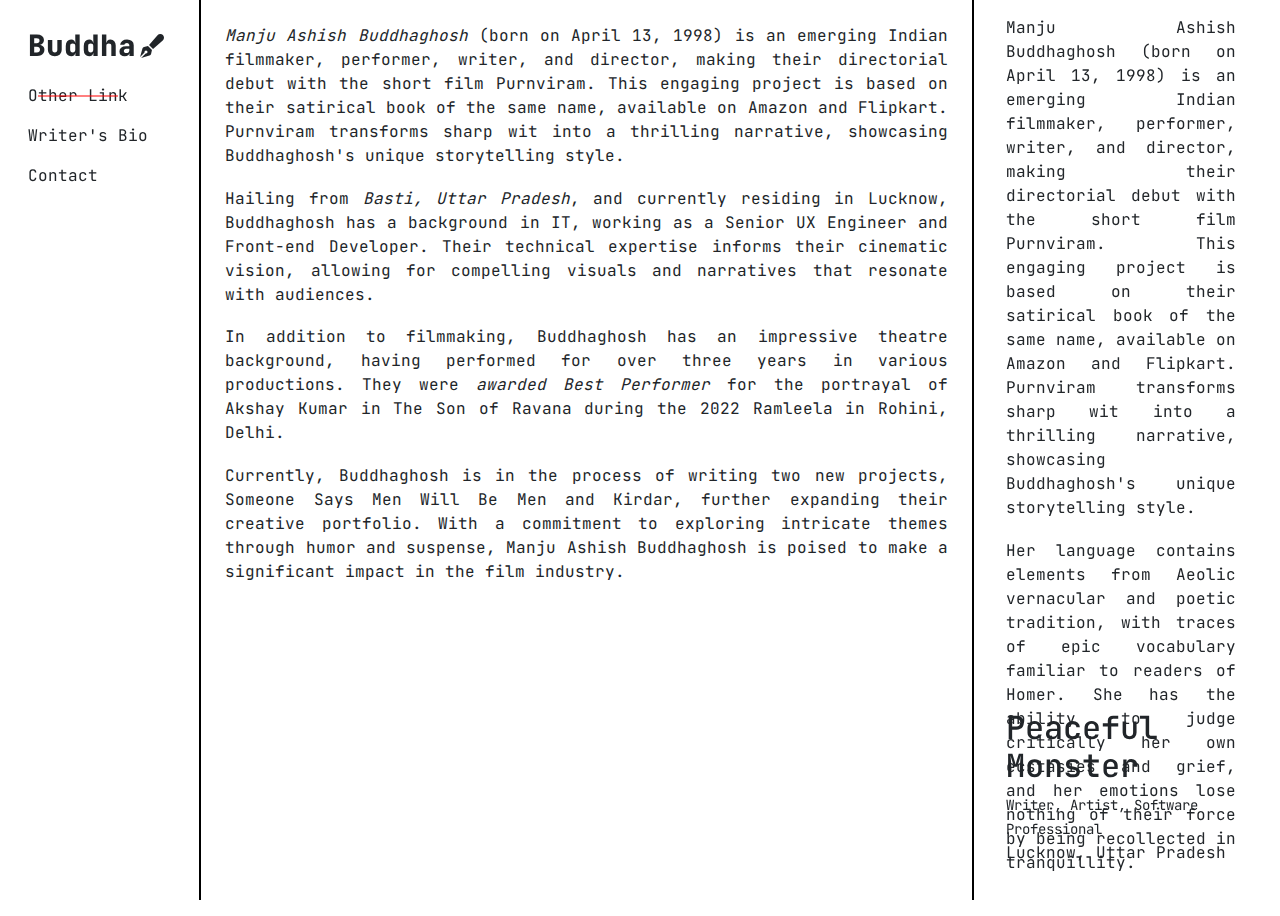
==== bio.html @ b1388e69 "writer theme project setup" ====
<!DOCTYPE html>
<html lang="en">
  <head>
    <meta charset="UTF-8" />
    <meta name="viewport" content="width=device-width, initial-scale=1.0" />
    <link href="https://cdn.jsdelivr.net/npm/bootstrap@5.3.3/dist/css/bootstrap.min.css" rel="stylesheet" />
    <link href="https://cdnjs.cloudflare.com/ajax/libs/font-awesome/6.6.0/css/all.min.css" rel="stylesheet" />
    <link rel="stylesheet" href="css/theme.css" />
    <link rel="stylesheet" href="css/bio/bio.css" />
    <script src="https://ajax.googleapis.com/ajax/libs/jquery/3.7.1/jquery.min.js"></script>
    <title>Template</title>
  </head>
  <body>
    <div class="bio container-fluid">
      <div class="row">
        <div class="col-lg-2 col-md-3 col-sm-4">
          <div id="sidemenu" class="position-sticky top-0"></div>
        </div>
        <div class="col-lg-7 col-md-5 col-sm-5">
          <div class="bio-content py-4">
            <p class="text"><em>Manju Ashish Buddhaghosh</em> (born on April 13, 1998) is an emerging Indian filmmaker, performer, writer, and director, making their directorial debut with the short film Purnviram. This engaging project is based on their satirical book of the same name, available on Amazon and Flipkart. Purnviram transforms sharp wit into a thrilling narrative, showcasing Buddhaghosh's unique storytelling style.</p>
            <p class="text">Hailing from <em>Basti, Uttar Pradesh</em>, and currently residing in Lucknow, Buddhaghosh has a background in IT, working as a Senior UX Engineer and Front-end Developer. Their technical expertise informs their cinematic vision, allowing for compelling visuals and narratives that resonate with audiences.</p>
            <p class="text">In addition to filmmaking, Buddhaghosh has an impressive theatre background, having performed for over three years in various productions. They were <em>awarded Best Performer</em> for the portrayal of Akshay Kumar in The Son of Ravana during the 2022 Ramleela in Rohini, Delhi.</p>
            <p class="text">Currently, Buddhaghosh is in the process of writing two new projects, Someone Says Men Will Be Men and Kirdar, further expanding their creative portfolio. With a commitment to exploring intricate themes through humor and suspense, Manju Ashish Buddhaghosh is poised to make a significant impact in the film industry.</p>
          </div>
        </div>
        <div class="col-lg-3 col-md-4 col-sm-3">
          <div id="sideBio" class="position-sticky top-0"></div>
        </div>
      </div>
    </div>

    <script>
      $("#sidemenu").load("sidemenu.html");
      $("#sideBio").load("sidebio.html");
    </script>
  </body>
</html>
---- css/theme.css ----
@font-face {
  font-family: writer;
  src: url("../../assets/fonts/writersF.ttf");
}
body {
  font-family: "writer";
  background-color: #fff;
}

p {
  margin: 0;
}/*# sourceMappingURL=theme.css.map */
---- css/bio/bio.css ----
@font-face {
  font-family: writer;
  src: url("../../assets/fonts/writersF.ttf");
}
.bio,
.side-bio {
  position: relative;
}
.bio:not(.bio),
.side-bio:not(.bio) {
  border-left: 2pt solid #000;
  height: 100vh;
  padding: 12pt 24pt;
}
.bio .text,
.side-bio .text {
  text-align: justify;
}
.bio .text:not(:last-child),
.side-bio .text:not(:last-child) {
  margin-bottom: 14pt;
}

.side-bio .profile {
  bottom: 14pt;
}/*# sourceMappingURL=bio.css.map */
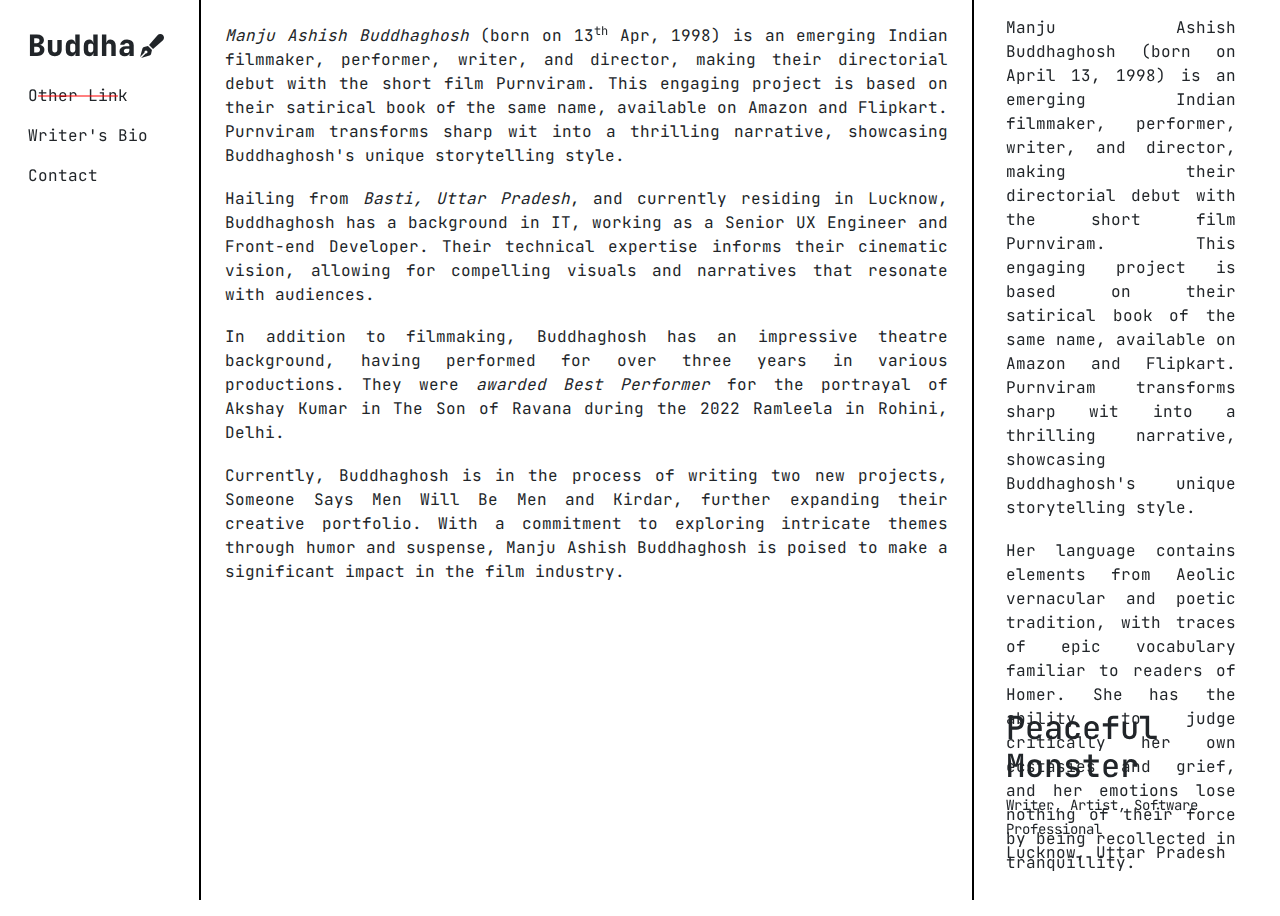
==== commit cb71bf18: "second commit" ====
--- a/bio.html
+++ b/bio.html
@@ -18,7 +18,7 @@
         </div>
         <div class="col-lg-7 col-md-5 col-sm-5">
           <div class="bio-content py-4">
-            <p class="text"><em>Manju Ashish Buddhaghosh</em> (born on April 13, 1998) is an emerging Indian filmmaker, performer, writer, and director, making their directorial debut with the short film Purnviram. This engaging project is based on their satirical book of the same name, available on Amazon and Flipkart. Purnviram transforms sharp wit into a thrilling narrative, showcasing Buddhaghosh's unique storytelling style.</p>
+            <p class="text"><em>Manju Ashish Buddhaghosh</em> (born on 13<sup>th</sup> Apr, 1998) is an emerging Indian filmmaker, performer, writer, and director, making their directorial debut with the short film Purnviram. This engaging project is based on their satirical book of the same name, available on Amazon and Flipkart. Purnviram transforms sharp wit into a thrilling narrative, showcasing Buddhaghosh's unique storytelling style.</p>
             <p class="text">Hailing from <em>Basti, Uttar Pradesh</em>, and currently residing in Lucknow, Buddhaghosh has a background in IT, working as a Senior UX Engineer and Front-end Developer. Their technical expertise informs their cinematic vision, allowing for compelling visuals and narratives that resonate with audiences.</p>
             <p class="text">In addition to filmmaking, Buddhaghosh has an impressive theatre background, having performed for over three years in various productions. They were <em>awarded Best Performer</em> for the portrayal of Akshay Kumar in The Son of Ravana during the 2022 Ramleela in Rohini, Delhi.</p>
             <p class="text">Currently, Buddhaghosh is in the process of writing two new projects, Someone Says Men Will Be Men and Kirdar, further expanding their creative portfolio. With a commitment to exploring intricate themes through humor and suspense, Manju Ashish Buddhaghosh is poised to make a significant impact in the film industry.</p>
